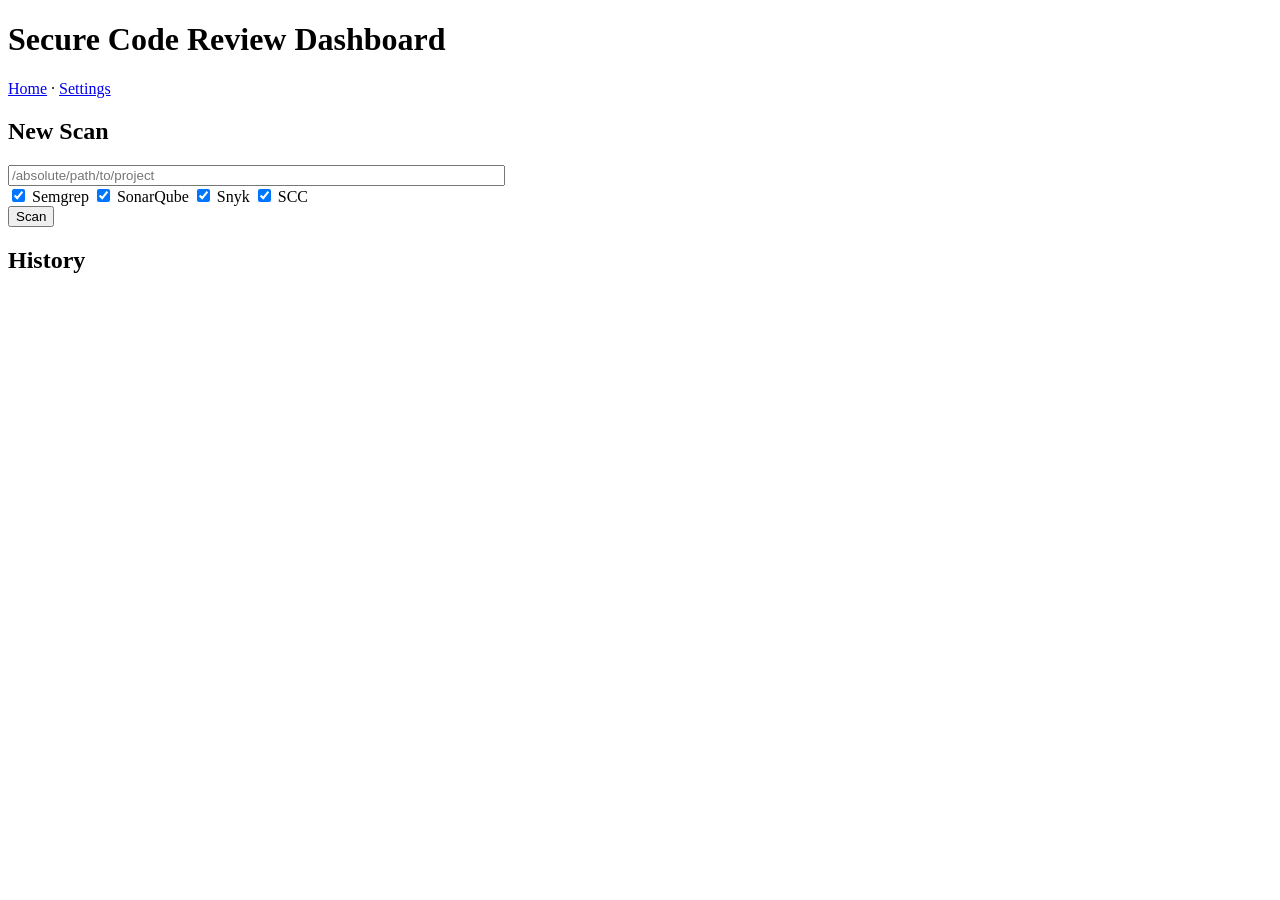
==== app/static/index.html @ 36c87e35 "Secure Code Review Dashboard A local web dashboard that runs Semgrep, SonarQube, Snyk, and SCC again" ====
<!doctype html>
<html>
<head>
  <meta charset="utf-8">
  <title>Secure Code Review Dashboard</title>
  <link rel="stylesheet" href="/static/style.css">
</head>
<body>
  <header><h1>Secure Code Review Dashboard</h1>
    <nav><a href="#" id="nav-home">Home</a> · <a href="#" id="nav-settings">Settings</a></nav>
  </header>

  <section id="new-scan">
    <h2>New Scan</h2>
    <input id="project-path" placeholder="/absolute/path/to/project" size="60">
    <div id="tool-checks">
      <label><input type="checkbox" value="semgrep" checked> Semgrep</label>
      <label><input type="checkbox" value="sonarqube" checked> SonarQube</label>
      <label><input type="checkbox" value="snyk" checked> Snyk</label>
      <label><input type="checkbox" value="scc" checked> SCC</label>
    </div>
    <button id="run-scan">Scan</button>
    <div id="warnings"></div>
  </section>

  <section id="history"><h2>History</h2><table id="history-table"></table></section>

  <section id="results" hidden>
    <h2>Results — scan <span id="result-id"></span></h2>
    <div id="tool-chips"></div>
    <div id="summary-cards"></div>
    <div id="result-actions">
      <button id="validate-btn">Validate with AI</button>
      <span id="validate-progress"></span>
      <button id="report-btn">Generate Report</button>
    </div>
    <div id="tabs">
      <button data-tab="unified" class="tab active">Unified</button>
      <button data-tab="semgrep" class="tab">Semgrep</button>
      <button data-tab="sonarqube" class="tab">SonarQube</button>
      <button data-tab="snyk" class="tab">Snyk</button>
      <button data-tab="scc" class="tab">SCC / Metrics</button>
    </div>
    <div id="filters">
      Severity <select id="f-sev"><option value="">all</option></select>
      Tool <select id="f-tool"><option value="">all</option></select>
    </div>
    <div id="findings-panel"></div>
  </section>

  <section id="settings" hidden>
    <h2>Settings</h2>
    <label>Provider
      <select id="s-provider"><option value="anthropic">Anthropic</option>
        <option value="openai">OpenAI</option></select></label><br>
    <label>Anthropic API key <input id="s-anthropic" type="password" placeholder="leave blank to keep"></label><br>
    <label>OpenAI API key <input id="s-openai" type="password" placeholder="leave blank to keep"></label><br>
    <button id="save-settings">Save</button>
    <div id="settings-status"></div>
  </section>

  <div id="report-modal" hidden></div>
  <script src="/static/app.js"></script>
</body>
</html>
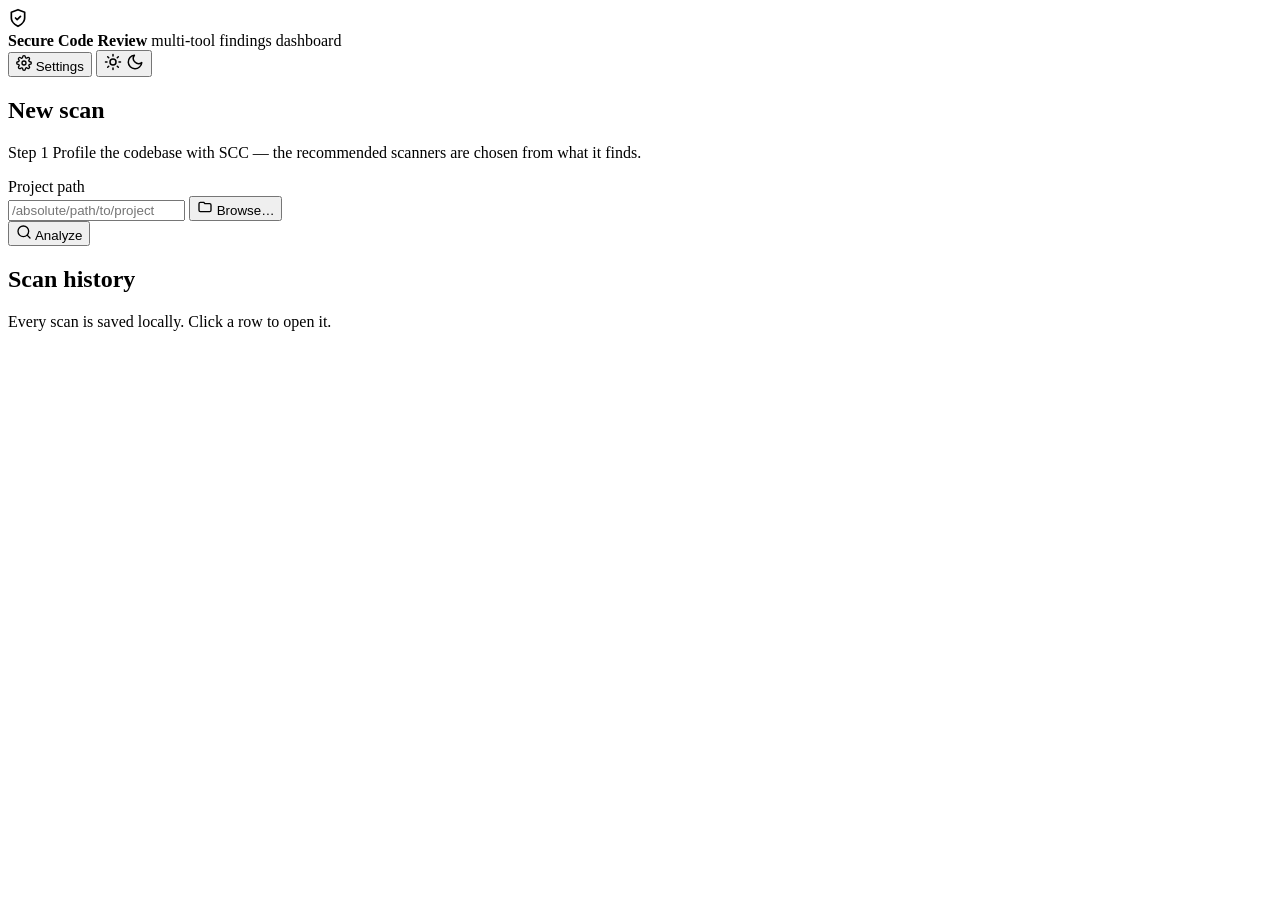
==== commit c92aff75: "Redesigned UI, SCC-first flow, multi-AI validation, Docker & installers Frontend - Rebuilt the dashb" ====
--- a/app/static/index.html
+++ b/app/static/index.html
@@ -1,65 +1,251 @@
 <!doctype html>
-<html>
+<html lang="en" data-theme="light">
 <head>
   <meta charset="utf-8">
+  <meta name="viewport" content="width=device-width, initial-scale=1">
   <title>Secure Code Review Dashboard</title>
-  <link rel="stylesheet" href="/static/style.css">
+  <link rel="stylesheet" href="/static/style.css?v=2">
 </head>
 <body>
-  <header><h1>Secure Code Review Dashboard</h1>
-    <nav><a href="#" id="nav-home">Home</a> · <a href="#" id="nav-settings">Settings</a></nav>
+  <!-- ───────────────────────── Top bar ───────────────────────── -->
+  <header class="topbar">
+    <div class="brand">
+      <span class="brand-mark" aria-hidden="true">
+        <svg viewBox="0 0 24 24" width="20" height="20" fill="none" stroke="currentColor"
+             stroke-width="2" stroke-linecap="round" stroke-linejoin="round">
+          <path d="M12 22s8-4 8-10V5l-8-3-8 3v7c0 6 8 10 8 10z"></path>
+          <path d="m9 12 2 2 4-4"></path>
+        </svg>
+      </span>
+      <div class="brand-text">
+        <strong>Secure Code Review</strong>
+        <span class="brand-sub">multi-tool findings dashboard</span>
+      </div>
+    </div>
+    <nav class="topbar-actions">
+      <button id="nav-settings" class="btn btn-ghost" type="button" title="Settings">
+        <svg viewBox="0 0 24 24" width="16" height="16" fill="none" stroke="currentColor"
+             stroke-width="2" stroke-linecap="round" stroke-linejoin="round">
+          <circle cx="12" cy="12" r="3"></circle>
+          <path d="M19.4 15a1.65 1.65 0 0 0 .33 1.82l.06.06a2 2 0 1 1-2.83 2.83l-.06-.06a1.65 1.65 0 0 0-1.82-.33 1.65 1.65 0 0 0-1 1.51V21a2 2 0 0 1-4 0v-.09A1.65 1.65 0 0 0 9 19.4a1.65 1.65 0 0 0-1.82.33l-.06.06a2 2 0 1 1-2.83-2.83l.06-.06a1.65 1.65 0 0 0 .33-1.82 1.65 1.65 0 0 0-1.51-1H3a2 2 0 0 1 0-4h.09A1.65 1.65 0 0 0 4.6 9a1.65 1.65 0 0 0-.33-1.82l-.06-.06a2 2 0 1 1 2.83-2.83l.06.06a1.65 1.65 0 0 0 1.82.33H9a1.65 1.65 0 0 0 1-1.51V3a2 2 0 0 1 4 0v.09a1.65 1.65 0 0 0 1 1.51 1.65 1.65 0 0 0 1.82-.33l.06-.06a2 2 0 1 1 2.83 2.83l-.06.06a1.65 1.65 0 0 0-.33 1.82V9c.2.61.76 1.05 1.42 1.09H21a2 2 0 0 1 0 4h-.09a1.65 1.65 0 0 0-1.51 1z"></path>
+        </svg>
+        <span>Settings</span>
+      </button>
+      <button id="theme-toggle" class="btn btn-icon" type="button" title="Toggle theme" aria-label="Toggle theme">
+        <svg class="icon-sun" viewBox="0 0 24 24" width="18" height="18" fill="none" stroke="currentColor"
+             stroke-width="2" stroke-linecap="round" stroke-linejoin="round">
+          <circle cx="12" cy="12" r="4"></circle>
+          <path d="M12 2v2M12 20v2M4.9 4.9l1.4 1.4M17.7 17.7l1.4 1.4M2 12h2M20 12h2M4.9 19.1l1.4-1.4M17.7 6.3l1.4-1.4"></path>
+        </svg>
+        <svg class="icon-moon" viewBox="0 0 24 24" width="18" height="18" fill="none" stroke="currentColor"
+             stroke-width="2" stroke-linecap="round" stroke-linejoin="round">
+          <path d="M21 12.79A9 9 0 1 1 11.21 3 7 7 0 0 0 21 12.79z"></path>
+        </svg>
+      </button>
+    </nav>
   </header>
 
-  <section id="new-scan">
-    <h2>New Scan</h2>
-    <input id="project-path" placeholder="/absolute/path/to/project" size="60">
-    <div id="tool-checks">
-      <label><input type="checkbox" value="semgrep" checked> Semgrep</label>
-      <label><input type="checkbox" value="sonarqube" checked> SonarQube</label>
-      <label><input type="checkbox" value="snyk" checked> Snyk</label>
-      <label><input type="checkbox" value="scc" checked> SCC</label>
+  <main class="container">
+    <!-- ───────────────────────── New scan ───────────────────────── -->
+    <section id="new-scan" class="card">
+      <div class="card-head">
+        <h2 class="card-title">New scan</h2>
+        <p class="card-desc">
+          <span class="step-badge">Step 1</span>
+          Profile the codebase with SCC — the recommended scanners are chosen from what it finds.
+        </p>
+      </div>
+      <div class="scan-form">
+        <div class="field field-grow">
+          <label class="field-label" for="project-path">Project path</label>
+          <div class="input-group">
+            <input id="project-path" class="input input-mono"
+                   placeholder="/absolute/path/to/project" autocomplete="off" spellcheck="false">
+            <button id="browse-btn" class="btn btn-secondary" type="button"
+                    title="Pick the repo folder with the native file explorer">
+              <svg viewBox="0 0 24 24" width="16" height="16" fill="none" stroke="currentColor"
+                   stroke-width="2" stroke-linecap="round" stroke-linejoin="round">
+                <path d="M3 7v10a2 2 0 0 0 2 2h14a2 2 0 0 0 2-2V9a2 2 0 0 0-2-2h-7l-2-2H5a2 2 0 0 0-2 2z"></path>
+              </svg>
+              <span>Browse…</span>
+            </button>
+          </div>
+        </div>
+        <button id="analyze-btn" class="btn btn-primary btn-lg" type="button">
+          <svg viewBox="0 0 24 24" width="16" height="16" fill="none" stroke="currentColor"
+               stroke-width="2" stroke-linecap="round" stroke-linejoin="round">
+            <path d="M11 3a8 8 0 1 0 0 16 8 8 0 0 0 0-16z"></path><path d="m21 21-4.3-4.3"></path>
+          </svg>
+          <span>Analyze</span>
+        </button>
+      </div>
+      <div id="warnings" class="warnings"></div>
+
+      <!-- Step 2: insights + recommendation matrix (revealed after Analyze) -->
+      <div id="analysis" class="analysis" hidden>
+        <div class="analysis-section">
+          <div class="analysis-head">
+            <h3 class="subhead">Codebase insights</h3>
+            <span id="size-badge" class="size-badge"></span>
+          </div>
+          <div id="insight-tiles" class="stat-grid"></div>
+          <div id="lang-breakdown" class="lang-breakdown"></div>
+          <div id="manifests" class="manifests"></div>
+        </div>
+
+        <div class="analysis-section">
+          <div class="analysis-head">
+            <h3 class="subhead"><span class="step-badge">Step 2</span> Recommended configuration</h3>
+          </div>
+          <p class="card-desc matrix-desc">
+            Ticked tools are recommended for this codebase by the decision matrix. Adjust as needed, then run.
+          </p>
+          <div id="tool-checks" class="tool-matrix"></div>
+          <div class="run-row">
+            <button id="run-scan" class="btn btn-primary btn-lg" type="button">
+              <svg viewBox="0 0 24 24" width="16" height="16" fill="none" stroke="currentColor"
+                   stroke-width="2" stroke-linecap="round" stroke-linejoin="round">
+                <polygon points="5 3 19 12 5 21 5 3"></polygon>
+              </svg>
+              <span>Run scan</span>
+            </button>
+            <span id="run-note" class="inline-note"></span>
+          </div>
+        </div>
+      </div>
+    </section>
+
+    <!-- ───────────────────────── Results ───────────────────────── -->
+    <section id="results" class="card" hidden>
+      <div class="result-head">
+        <div class="result-head-main">
+          <h2 class="card-title">
+            Scan <span class="scan-tag">#<span id="result-id"></span></span>
+          </h2>
+          <div id="result-meta" class="result-meta"></div>
+        </div>
+        <span id="result-status" class="status-pill"></span>
+      </div>
+
+      <div id="tool-chips" class="status-chips"></div>
+
+      <div id="summary-cards" class="stat-grid"></div>
+
+      <div class="result-actions">
+        <button id="validate-btn" class="btn btn-primary" type="button">
+          <svg viewBox="0 0 24 24" width="16" height="16" fill="none" stroke="currentColor"
+               stroke-width="2" stroke-linecap="round" stroke-linejoin="round">
+            <path d="M12 2 4 5v6c0 5 3.4 7.4 8 9 4.6-1.6 8-4 8-9V5z"></path>
+            <path d="m9 12 2 2 4-4"></path>
+          </svg>
+          <span>Validate all with AI</span>
+        </button>
+        <span id="validate-progress" class="inline-note"></span>
+      </div>
+
+      <div class="findings-toolbar">
+        <div id="tabs" class="tabs">
+          <button data-tab="unified" class="tab active" type="button">Unified</button>
+          <button data-tab="semgrep" class="tab" type="button">Semgrep</button>
+          <button data-tab="sonarqube" class="tab" type="button">SonarQube</button>
+          <button data-tab="snyk" class="tab" type="button">Snyk</button>
+          <button data-tab="scc" class="tab" type="button">SCC / Metrics</button>
+        </div>
+        <div id="filters" class="filters">
+          <label class="select-wrap">
+            <span>Severity</span>
+            <select id="f-sev"><option value="">All</option></select>
+          </label>
+          <label class="select-wrap">
+            <span>Tool</span>
+            <select id="f-tool"><option value="">All</option></select>
+          </label>
+        </div>
+      </div>
+
+      <div id="findings-panel" class="findings-panel"></div>
+    </section>
+
+    <!-- ───────────────────────── History ───────────────────────── -->
+    <section id="history" class="card">
+      <div class="card-head">
+        <h2 class="card-title">Scan history</h2>
+        <p class="card-desc">Every scan is saved locally. Click a row to open it.</p>
+      </div>
+      <div id="history-body" class="history-body"></div>
+    </section>
+  </main>
+
+  <!-- ───────────────────────── Settings modal ───────────────────────── -->
+  <div id="settings-modal" class="modal-overlay" hidden>
+    <div class="modal" role="dialog" aria-modal="true" aria-labelledby="settings-title">
+      <div class="modal-head">
+        <h3 id="settings-title">AI validation settings</h3>
+        <button class="btn btn-icon modal-close" data-close="settings-modal" type="button" aria-label="Close">✕</button>
+      </div>
+      <div class="modal-body">
+        <p class="modal-hint">Keys and tokens are stored only in the local database and never returned in cleartext.
+          Ollama runs locally and needs no key.</p>
+        <div class="settings-section">AI validation</div>
+        <div class="field">
+          <label class="field-label" for="s-provider">Active provider</label>
+          <select id="s-provider" class="input">
+            <option value="anthropic">Anthropic (Claude)</option>
+            <option value="openai">OpenAI (GPT)</option>
+            <option value="gemini">Google (Gemini)</option>
+            <option value="deepseek">DeepSeek</option>
+            <option value="grok">xAI (Grok)</option>
+            <option value="ollama">Ollama (local)</option>
+          </select>
+        </div>
+        <div class="field">
+          <label class="field-label" for="s-anthropic">Anthropic API key</label>
+          <input id="s-anthropic" class="input input-mono" type="password" placeholder="Leave blank to keep current">
+          <span id="s-anthropic-state" class="key-state"></span>
+        </div>
+        <div class="field">
+          <label class="field-label" for="s-openai">OpenAI API key</label>
+          <input id="s-openai" class="input input-mono" type="password" placeholder="Leave blank to keep current">
+          <span id="s-openai-state" class="key-state"></span>
+        </div>
+        <div class="field">
+          <label class="field-label" for="s-gemini">Google Gemini API key</label>
+          <input id="s-gemini" class="input input-mono" type="password" placeholder="Leave blank to keep current">
+          <span id="s-gemini-state" class="key-state"></span>
+        </div>
+        <div class="field">
+          <label class="field-label" for="s-deepseek">DeepSeek API key</label>
+          <input id="s-deepseek" class="input input-mono" type="password" placeholder="Leave blank to keep current">
+          <span id="s-deepseek-state" class="key-state"></span>
+        </div>
+        <div class="field">
+          <label class="field-label" for="s-grok">xAI (Grok) API key</label>
+          <input id="s-grok" class="input input-mono" type="password" placeholder="Leave blank to keep current">
+          <span id="s-grok-state" class="key-state"></span>
+        </div>
+        <div class="settings-section">Scanner tokens</div>
+        <div class="field">
+          <label class="field-label" for="s-sonar">SonarQube token</label>
+          <input id="s-sonar" class="input input-mono" type="password"
+                 placeholder="Auto-provisioned on first scan if the server has default credentials">
+          <span id="s-sonar-state" class="key-state"></span>
+        </div>
+        <div class="field">
+          <label class="field-label" for="s-snyk">Snyk token</label>
+          <input id="s-snyk" class="input input-mono" type="password"
+                 placeholder="From your Snyk account settings — enables snyk code test + snyk test">
+          <span id="s-snyk-state" class="key-state"></span>
+        </div>
+      </div>
+      <div class="modal-foot">
+        <button class="btn btn-ghost" data-close="settings-modal" type="button">Cancel</button>
+        <button id="save-settings" class="btn btn-primary" type="button">Save</button>
+      </div>
     </div>
-    <button id="run-scan">Scan</button>
-    <div id="warnings"></div>
-  </section>
-
-  <section id="history"><h2>History</h2><table id="history-table"></table></section>
-
-  <section id="results" hidden>
-    <h2>Results — scan <span id="result-id"></span></h2>
-    <div id="tool-chips"></div>
-    <div id="summary-cards"></div>
-    <div id="result-actions">
-      <button id="validate-btn">Validate with AI</button>
-      <span id="validate-progress"></span>
-      <button id="report-btn">Generate Report</button>
-    </div>
-    <div id="tabs">
-      <button data-tab="unified" class="tab active">Unified</button>
-      <button data-tab="semgrep" class="tab">Semgrep</button>
-      <button data-tab="sonarqube" class="tab">SonarQube</button>
-      <button data-tab="snyk" class="tab">Snyk</button>
-      <button data-tab="scc" class="tab">SCC / Metrics</button>
-    </div>
-    <div id="filters">
-      Severity <select id="f-sev"><option value="">all</option></select>
-      Tool <select id="f-tool"><option value="">all</option></select>
-    </div>
-    <div id="findings-panel"></div>
-  </section>
-
-  <section id="settings" hidden>
-    <h2>Settings</h2>
-    <label>Provider
-      <select id="s-provider"><option value="anthropic">Anthropic</option>
-        <option value="openai">OpenAI</option></select></label><br>
-    <label>Anthropic API key <input id="s-anthropic" type="password" placeholder="leave blank to keep"></label><br>
-    <label>OpenAI API key <input id="s-openai" type="password" placeholder="leave blank to keep"></label><br>
-    <button id="save-settings">Save</button>
-    <div id="settings-status"></div>
-  </section>
-
-  <div id="report-modal" hidden></div>
-  <script src="/static/app.js"></script>
+  </div>
+
+  <div id="toast" class="toast" hidden></div>
+
+  <script src="/static/app.js?v=2"></script>
 </body>
 </html>
